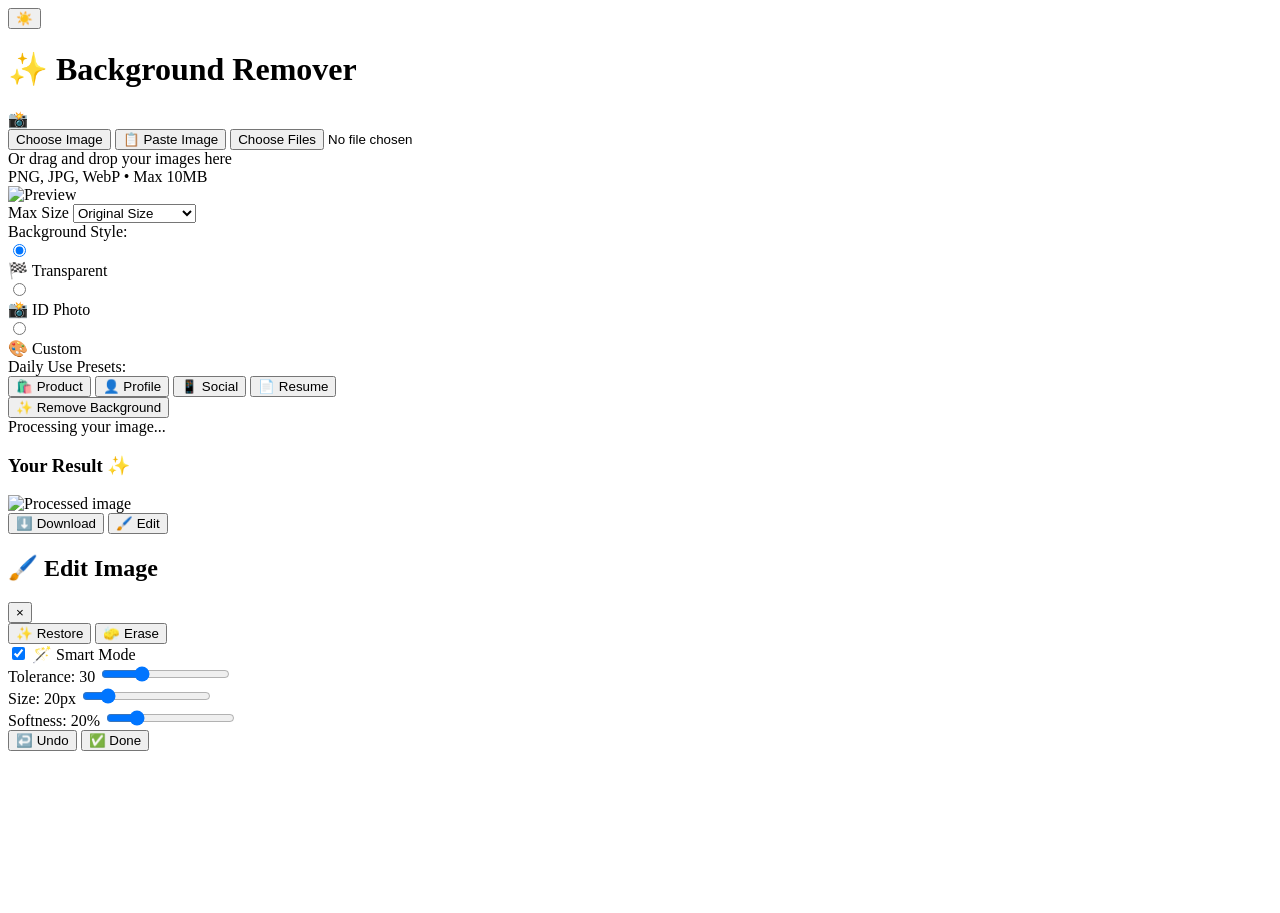
==== docs/index.html @ 59f65465 "Add static frontend for GitHub Pages and hosting instructions" ====
<!DOCTYPE html>
<html lang="en">
<head>
    <meta charset="UTF-8">
    <meta name="viewport" content="width=device-width, initial-scale=1.0">
    <title>Magic Background Remover</title>
    <link rel="stylesheet" href="/static/styles.css">
</head>
<body>
    <div class="container">
        <div class="floating-shapes">
            <div class="shape"></div>
            <div class="shape"></div>
            <div class="shape"></div>
        </div>
        <button class="theme-toggle" id="themeToggle" title="Toggle Theme">☀️</button>
        <div class="left-panel">
            <h1>✨ Background Remover</h1>
            <form id="uploadForm" enctype="multipart/form-data">
                <div class="upload-area" id="uploadArea">
                    <div class="upload-icon">📸</div>
                    <button class="primary-upload-btn" id="primaryUploadBtn" type="button">
                        <span>Choose Image</span>
                    </button>
                    <button class="paste-btn" id="pasteBtn" type="button">
                        📋 Paste Image
                    </button>
                    <input type="file" name="files" accept="image/*" id="fileInput" multiple required>
                    <div class="upload-text">Or drag and drop your images here</div>
                    <div class="upload-subtext">PNG, JPG, WebP • Max 10MB</div>
                    <div class="file-count" id="fileCount"></div>
                    <div class="preview" id="preview">
                        <img id="previewImg" alt="Preview">
                    </div>
                </div>
                <div class="options">
                    <div class="option-group">
                        <span class="option-label">Max Size</span>
                        <select id="max_size" name="max_size" class="size-select">
                            <option value="0" selected>Original Size</option>
                            <option value="1920">Full HD (1920px)</option>
                            <option value="1280">Large (1280px)</option>
                            <option value="800">Medium (800px)</option>
                        </select>
                    </div>
                    <div class="option-group">
                        <label class="option-label">Background Style:</label>
                        <div class="background-options">
                            <label class="bg-option" title="Transparent Background">
                                <input type="radio" name="background_type" value="transparent" checked>
                                <div class="bg-card">
                                    <span class="bg-icon">🏁</span>
                                    <span class="bg-label">Transparent</span>
                                </div>
                            </label>
                            <label class="bg-option" title="White Background (ID Photo)">
                                <input type="radio" name="background_type" value="white">
                                <div class="bg-card">
                                    <span class="bg-icon">📸</span>
                                    <span class="bg-label">ID Photo</span>
                                </div>
                            </label>
                            <label class="bg-option" title="Solid Color Background">
                                <input type="radio" name="background_type" value="color">
                                <div class="bg-card">
                                    <span class="bg-icon">🎨</span>
                                    <span class="bg-label">Custom</span>
                                </div>
                            </label>
                        </div>
                    </div>
                    <div class="option-group bg-color-group" style="display: none;">
                        <div class="auto-detect-container">
                            <button type="button" id="autoDetectColor" class="auto-detect-btn">
                                <span class="btn-icon">🔍</span>
                                Auto-Detect Original Background
                            </button>
                        </div>
                        <div class="color-presets">
                            <button type="button" class="color-preset" data-color="#ffffff" style="background: #ffffff;" title="White"></button>
                            <button type="button" class="color-preset" data-color="#000000" style="background: #000000;" title="Black"></button>
                            <button type="button" class="color-preset" data-color="#4299e1" style="background: #4299e1;" title="Blue"></button>
                            <button type="button" class="color-preset" data-color="#f6ad55" style="background: #f6ad55;" title="Orange"></button>
                            <button type="button" class="color-preset" data-color="#68d391" style="background: #68d391;" title="Green"></button>
                            <button type="button" class="color-preset" data-color="#ff69b4" style="background: #ff69b4;" title="Pink"></button>
                            <button type="button" class="color-preset" data-color="#9370db" style="background: #9370db;" title="Purple"></button>
                            <button type="button" class="color-preset" data-color="#ffd700" style="background: #ffd700;" title="Gold"></button>
                        </div>
                        <div class="custom-color-input">
                            <input type="color" id="bgColor" name="bg_color" value="#ffffff">
                            <span>Pick Color</span>
                        </div>
                    </div>
                    <div class="option-group">
                        <label class="option-label">Daily Use Presets:</label>
                        <div class="preset-backgrounds">
                            <button type="button" class="preset-bg-btn" data-color="#e6f7ff" title="Light Blue - Product Photo">
                                <span class="preset-icon">🛍️</span>
                                <span class="preset-label">Product</span>
                            </button>
                            <button type="button" class="preset-bg-btn" data-color="#f0f9eb" title="Light Green - Profile Photo">
                                <span class="preset-icon">👤</span>
                                <span class="preset-label">Profile</span>
                            </button>
                            <button type="button" class="preset-bg-btn" data-color="#fff7e6" title="Warm Orange - Social Media">
                                <span class="preset-icon">📱</span>
                                <span class="preset-label">Social</span>
                            </button>
                            <button type="button" class="preset-bg-btn" data-color="#f5f5f5" title="Gray - Resume Photo">
                                <span class="preset-icon">📄</span>
                                <span class="preset-label">Resume</span>
                            </button>
                        </div>
                    </div>
                </div>
                <div class="submit-container">
                    <button type="submit" id="submitBtn">
                        <span class="btn-icon">✨</span>
                        Remove Background
                    </button>
                </div>
            </form>
        </div>
        <div class="right-panel">
            <div class="loading" id="loading">
                <div class="spinner"></div>
                <div>Processing your image...</div>
                <div class="progress-bar">
                    <div class="progress-fill"></div>
                </div>
            </div>
            <div class="result" id="result">
                <h3 id="resultTitle">Your Result ✨</h3>
                <div class="result-container">
                    <img id="resultImg" alt="Processed image" class="result-image">
                </div>
                <div class="result-buttons">
                    <button class="download-btn" id="downloadBtn">
                        <span class="btn-icon">⬇️</span>
                        Download
                    </button>
                    <button id="refineBtn" class="refine-btn">
                        <span class="btn-icon">🖌️</span> Edit
                    </button>
                </div>

                <!-- Manual Refinement Modal -->
                <div id="refineModal" class="modal">
                    <div class="modal-content">
                        <div class="modal-header">
                            <h2>🖌️ Edit Image</h2>
                            <button class="close-modal">&times;</button>
                        </div>
                        <div class="modal-body">
                            <div class="editor-toolbar">
                                <div class="brush-type">
                                    <button id="brushRestore" class="tool-btn active" title="Restore original image">
                                        <span class="icon">✨</span> Restore
                                    </button>
                                    <button id="brushRemove" class="tool-btn" title="Remove part of image">
                                        <span class="icon">🧽</span> Erase
                                    </button>
                                </div>
                                <div class="smart-toggle">
                                    <label class="checkbox-label" title="Automatically select similar colors">
                                        <input type="checkbox" id="smartSelection" checked>
                                        🪄 Smart Mode
                                    </label>
                                </div>
                                <div class="wand-controls" id="wandControls">
                                    <label>Tolerance: <span id="toleranceVal">30</span></label>
                                    <input type="range" id="wandTolerance" min="1" max="100" value="30">
                                </div>
                                <div class="brush-size-control" id="brushSizeControl">
                                    <label>Size: <span id="brushSizeVal">20</span>px</label>
                                    <input type="range" id="brushSize" min="5" max="100" value="20">
                                </div>
                                <div class="brush-hardness-control">
                                    <label>Softness: <span id="brushHardnessVal">20</span>%</label>
                                    <input type="range" id="brushHardness" min="0" max="100" value="20">
                                </div>
                                <div class="editor-actions">
                                    <button id="undoRefine" class="tool-btn" title="Undo last action (Ctrl+Z)">↩️ Undo</button>
                                    <button id="saveRefine" class="save-btn">✅ Done</button>
                                </div>
                            </div>
                            <div class="canvas-container" id="canvasContainer">
                                <canvas id="editorCanvas"></canvas>
                                <canvas id="selectionCanvas"></canvas>
                                <div class="brush-cursor" id="brushCursor"></div>
                            </div>
                        </div>
                    </div>
                </div>
            </div>
            <div class="status" id="status"></div>
        </div>
    </div>
    <script src="/static/script.js"></script>
</body>
</html>
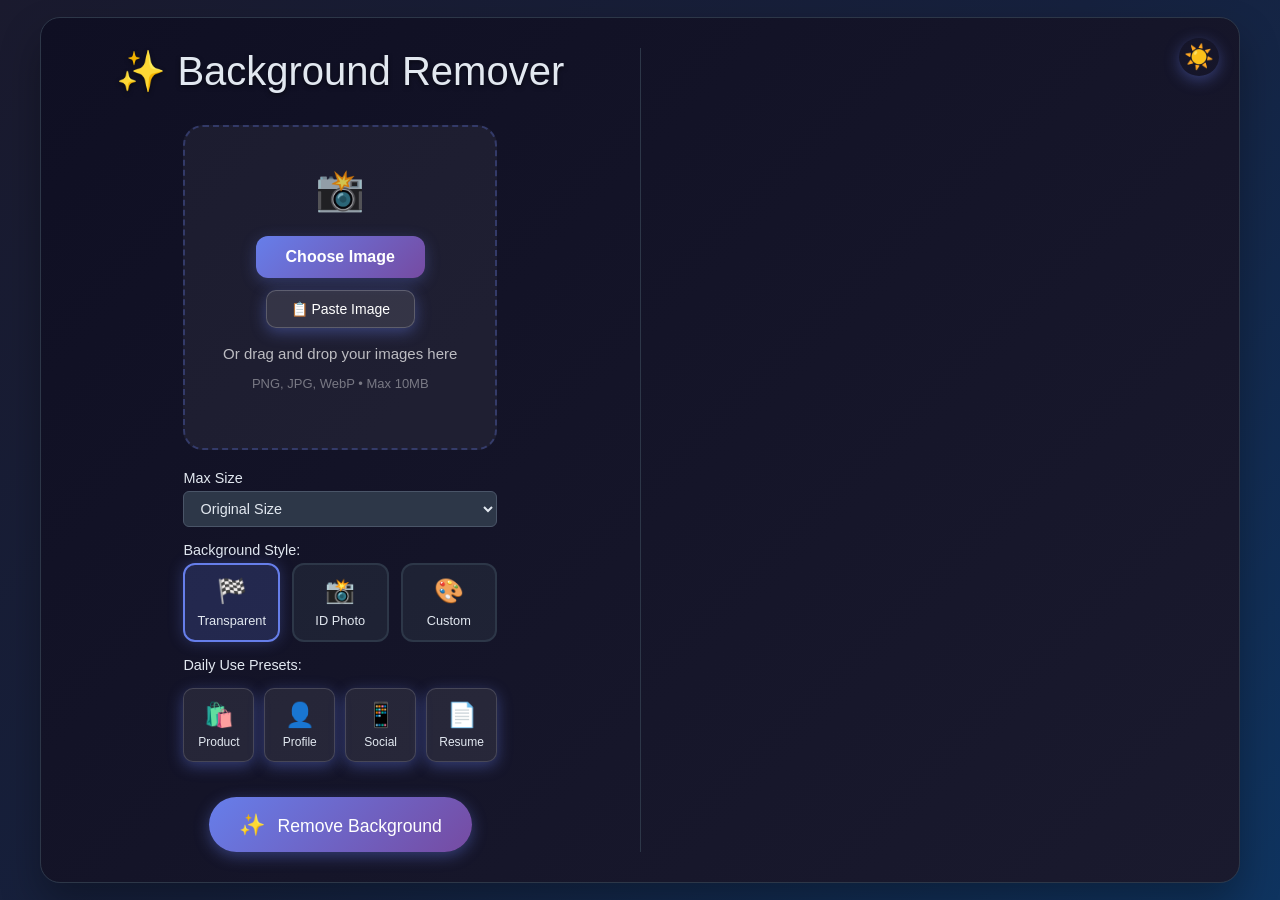
==== commit 9de94b28: "Fix static asset paths for GitHub Pages" ====
--- a/docs/index.html
+++ b/docs/index.html
@@ -4,7 +4,7 @@
     <meta charset="UTF-8">
     <meta name="viewport" content="width=device-width, initial-scale=1.0">
     <title>Magic Background Remover</title>
-    <link rel="stylesheet" href="/static/styles.css">
+    <link rel="stylesheet" href="./static/styles.css">
 </head>
 <body>
     <div class="container">
@@ -196,6 +196,6 @@
             <div class="status" id="status"></div>
         </div>
     </div>
-    <script src="/static/script.js"></script>
+    <script src="./static/script.js"></script>
 </body>
 </html>
--- a/docs/static/styles.css
+++ b/docs/static/styles.css
@@ -0,0 +1,1268 @@
+* {
+    margin: 0;
+    padding: 0;
+    box-sizing: border-box;
+}
+body {
+    font-family: 'Segoe UI', Tahoma, Geneva, Verdana, sans-serif;
+    background: linear-gradient(135deg, #1a1a2e 0%, #16213e 50%, #0f3460 100%);
+    min-height: 100vh;
+    display: flex;
+    justify-content: center;
+    align-items: center;
+    color: #e2e8f0;
+    transition: all 0.3s ease;
+}
+body.light {
+    background: linear-gradient(135deg, #667eea 0%, #764ba2 100%);
+    color: #333;
+}
+.container {
+    background: linear-gradient(135deg, #0f0f23 0%, #1a1a2e 100%);
+    border-radius: 20px;
+    box-shadow: 0 20px 40px rgba(0,0,0,0.3);
+    padding: 30px;
+    max-width: 1200px;
+    width: 95%;
+    display: flex;
+    flex-direction: row;
+    align-items: stretch;
+    gap: 30px;
+    border: 1px solid #2d3748;
+    position: relative;
+    transition: all 0.3s ease;
+    min-height: 600px;
+}
+body.light .container {
+    background: white;
+    box-shadow: 0 20px 40px rgba(0,0,0,0.1);
+    border: 1px solid #e2e8f0;
+}
+.left-panel, .right-panel {
+    flex: 1;
+    display: flex;
+    flex-direction: column;
+    justify-content: center;
+    align-items: center;
+}
+.left-panel {
+    border-right: 1px solid #2d3748;
+    padding-right: 30px;
+}
+body.light .left-panel {
+    border-right: 1px solid #e2e8f0;
+}
+.theme-toggle {
+    position: absolute;
+    top: 20px;
+    right: 20px;
+    background: none;
+    border: none;
+    color: #e2e8f0;
+    font-size: 1.5em;
+    cursor: pointer;
+    padding: 5px;
+    border-radius: 50%;
+    transition: all 0.3s ease;
+}
+.theme-toggle:hover {
+    background: rgba(102, 126, 234, 0.2);
+}
+h1 {
+    color: #e2e8f0;
+    margin-bottom: 30px;
+    font-size: 2.5em;
+    font-weight: 300;
+    text-shadow: 0 2px 4px rgba(0,0,0,0.5);
+    transition: all 0.3s ease;
+}
+body.light h1 {
+    color: #4a5568;
+    text-shadow: none;
+}
+.upload-area {
+    background: rgba(255, 255, 255, 0.05);
+    border: 2px dashed rgba(102, 126, 234, 0.3);
+    border-radius: 20px;
+    padding: 40px 20px;
+    text-align: center;
+    cursor: pointer;
+    transition: all 0.3s ease;
+    position: relative;
+    display: flex;
+    flex-direction: column;
+    align-items: center;
+    gap: 12px;
+}
+
+.upload-icon {
+    font-size: 40px;
+    margin-bottom: 10px;
+    opacity: 0.8;
+}
+
+.primary-upload-btn {
+    background: linear-gradient(135deg, #667eea 0%, #764ba2 100%);
+    color: white;
+    border: none;
+    padding: 12px 30px;
+    border-radius: 12px;
+    font-size: 16px;
+    font-weight: 600;
+    cursor: pointer;
+    transition: all 0.3s cubic-bezier(0.4, 0, 0.2, 1);
+    box-shadow: 0 4px 15px rgba(102, 126, 234, 0.3);
+    display: flex;
+    align-items: center;
+    gap: 8px;
+}
+
+.primary-upload-btn:hover {
+    transform: translateY(-2px);
+    box-shadow: 0 6px 20px rgba(102, 126, 234, 0.4);
+    filter: brightness(1.1);
+}
+
+.upload-divider {
+    font-size: 12px;
+    font-weight: 700;
+    color: rgba(255, 255, 255, 0.4);
+    letter-spacing: 1px;
+}
+
+.paste-btn {
+    background: rgba(255, 255, 255, 0.1);
+    color: white;
+    border: 1px solid rgba(255, 255, 255, 0.2);
+    padding: 10px 24px;
+    border-radius: 10px;
+    font-size: 14px;
+    cursor: pointer;
+    transition: all 0.2s;
+    display: flex;
+    align-items: center;
+    gap: 8px;
+}
+
+.primary-upload-btn {
+    background: linear-gradient(135deg, #667eea 0%, #764ba2 100%);
+    color: white;
+    border: none;
+    padding: 12px 30px;
+    border-radius: 12px;
+    font-size: 16px;
+    font-weight: 600;
+    cursor: pointer;
+    transition: all 0.3s cubic-bezier(0.4, 0, 0.2, 1);
+    box-shadow: 0 4px 15px rgba(102, 126, 234, 0.3);
+    display: flex;
+    align-items: center;
+    gap: 8px;
+}
+
+.primary-upload-btn:hover {
+    transform: translateY(-2px);
+    box-shadow: 0 6px 20px rgba(102, 126, 234, 0.4);
+    filter: brightness(1.1);
+}
+
+.upload-icon {
+    font-size: 40px;
+    margin-bottom: 10px;
+    opacity: 0.8;
+}
+
+.auto-detect-container {
+    margin-bottom: 15px;
+}
+
+.auto-detect-btn {
+    background: rgba(102, 126, 234, 0.15);
+    color: #667eea;
+    border: 1px dashed rgba(102, 126, 234, 0.5);
+    padding: 10px 20px;
+    border-radius: 10px;
+    font-size: 14px;
+    cursor: pointer;
+    transition: all 0.3s;
+    display: flex;
+    align-items: center;
+    gap: 8px;
+    width: 100%;
+    justify-content: center;
+}
+
+.auto-detect-btn:hover {
+    background: rgba(102, 126, 234, 0.25);
+    border-style: solid;
+}
+
+.preset-backgrounds {
+    display: grid;
+    grid-template-columns: repeat(4, 1fr);
+    gap: 10px;
+    margin-top: 10px;
+}
+
+.preset-bg-btn {
+    background: rgba(255, 255, 255, 0.08);
+    border: 1px solid rgba(255, 255, 255, 0.15);
+    color: #e2e8f0;
+    border-radius: 10px;
+    padding: 12px 8px;
+    cursor: pointer;
+    transition: all 0.3s;
+    display: flex;
+    flex-direction: column;
+    align-items: center;
+    gap: 6px;
+}
+
+.preset-bg-btn:hover {
+    background: rgba(102, 126, 234, 0.15);
+    border-color: rgba(102, 126, 234, 0.4);
+    transform: translateY(-2px);
+}
+
+.preset-bg-btn.selected {
+    background: rgba(102, 126, 234, 0.2);
+    border-color: #667eea;
+    box-shadow: 0 0 10px rgba(102, 126, 234, 0.3);
+}
+
+.preset-icon {
+    font-size: 24px;
+}
+
+.preset-label {
+    font-size: 12px;
+    font-weight: 500;
+}
+
+.paste-btn:hover {
+    background: rgba(255, 255, 255, 0.15);
+    border-color: rgba(255, 255, 255, 0.4);
+}
+
+.upload-area.dragover {
+    background: rgba(102, 126, 234, 0.1);
+    border-color: #667eea;
+    transform: scale(1.02);
+}
+
+#fileInput {
+    display: none;
+}
+
+.upload-text {
+    font-size: 15px;
+    color: rgba(255, 255, 255, 0.7);
+    margin-top: 5px;
+}
+
+.upload-subtext {
+    font-size: 13px;
+    color: rgba(255, 255, 255, 0.4);
+    margin-top: 2px;
+}
+.options {
+    margin-top: 20px;
+    display: flex;
+    flex-direction: column;
+    gap: 15px;
+}
+.option-group {
+    display: flex;
+    flex-direction: column;
+    gap: 5px;
+}
+.option-label {
+    font-size: 0.9em;
+    color: #e2e8f0;
+    font-weight: 500;
+}
+.format-select, .quality-select, .size-select {
+    padding: 8px 12px;
+    border: 1px solid #4a5568;
+    border-radius: 6px;
+    background: #2d3748;
+    color: #e2e8f0;
+    font-size: 0.9em;
+}
+.format-select:focus, .quality-select:focus, .size-select:focus {
+    outline: none;
+    border-color: #667eea;
+    box-shadow: 0 0 0 2px rgba(102, 126, 234, 0.2);
+}
+.file-count {
+    font-size: 0.8em;
+    color: #a0aec0;
+    margin-top: 5px;
+}
+.background-options {
+    display: grid;
+    grid-template-columns: repeat(3, 1fr);
+    gap: 12px;
+}
+.bg-option {
+    cursor: pointer;
+    position: relative;
+}
+.bg-option input[type="radio"] {
+    position: absolute;
+    opacity: 0;
+    width: 0;
+    height: 0;
+}
+.bg-card {
+    display: flex;
+    flex-direction: column;
+    align-items: center;
+    justify-content: center;
+    padding: 12px;
+    background: rgba(45, 55, 72, 0.4);
+    border: 2px solid #2d3748;
+    border-radius: 12px;
+    transition: all 0.3s cubic-bezier(0.4, 0, 0.2, 1);
+    height: 100%;
+    text-align: center;
+}
+.bg-option:hover .bg-card {
+    background: rgba(102, 126, 234, 0.1);
+    border-color: #4a5568;
+    transform: translateY(-2px);
+}
+.bg-option input[type="radio"]:checked + .bg-card {
+    background: rgba(102, 126, 234, 0.2);
+    border-color: #667eea;
+    box-shadow: 0 0 15px rgba(102, 126, 234, 0.3);
+}
+.bg-icon {
+    font-size: 1.5em;
+    margin-bottom: 8px;
+}
+.bg-label {
+    font-size: 0.8em;
+    font-weight: 500;
+    color: #e2e8f0;
+}
+body.light .bg-card {
+    background: #f8fafc;
+    border-color: #e2e8f0;
+}
+body.light .bg-label {
+    color: #4a5568;
+}
+body.light .bg-option input[type="radio"]:checked + .bg-card {
+    background: #ebf4ff;
+    border-color: #667eea;
+}
+
+/* Color Presets */
+.color-presets {
+    display: grid;
+    grid-template-columns: repeat(8, 1fr);
+    gap: 8px;
+    margin-bottom: 15px;
+}
+.color-preset {
+    width: 100%;
+    aspect-ratio: 1;
+    border-radius: 50%;
+    border: 2px solid transparent;
+    cursor: pointer;
+    transition: all 0.2s ease;
+}
+.color-preset:hover {
+    transform: scale(1.1);
+}
+.color-preset.selected {
+    border-color: #667eea;
+    box-shadow: 0 0 10px rgba(102, 126, 234, 0.5);
+}
+.custom-color-input {
+    display: flex;
+    align-items: center;
+    gap: 12px;
+    background: rgba(45, 55, 72, 0.4);
+    padding: 8px 12px;
+    border-radius: 8px;
+    border: 1px solid #2d3748;
+}
+.custom-color-input input[type="color"] {
+    width: 30px;
+    height: 30px;
+    border: none;
+    border-radius: 4px;
+    cursor: pointer;
+    background: none;
+}
+.custom-color-input span {
+    font-size: 0.9em;
+    color: #a0aec0;
+}
+
+/* Preset Backgrounds */
+.preset-backgrounds {
+    display: grid;
+    grid-template-columns: repeat(4, 1fr);
+    gap: 10px;
+    margin-bottom: 15px;
+}
+.preset-bg {
+    aspect-ratio: 4/3;
+    border-radius: 8px;
+    overflow: hidden;
+    cursor: pointer;
+    border: 2px solid transparent;
+    transition: all 0.2s ease;
+}
+.preset-bg img {
+    width: 100%;
+    height: 100%;
+    object-fit: cover;
+    transition: transform 0.3s ease;
+}
+.preset-bg:hover img {
+    transform: scale(1.1);
+}
+.preset-bg.selected {
+    border-color: #667eea;
+    box-shadow: 0 0 10px rgba(102, 126, 234, 0.5);
+}
+
+/* Custom File Upload */
+.custom-file-upload {
+    position: relative;
+    background: rgba(45, 55, 72, 0.4);
+    border: 1px solid #2d3748;
+    border-radius: 8px;
+    padding: 10px 15px;
+    display: flex;
+    align-items: center;
+    cursor: pointer;
+}
+.custom-file-upload input[type="file"] {
+    position: absolute;
+    width: 100%;
+    height: 100%;
+    opacity: 0;
+    cursor: pointer;
+    left: 0;
+    top: 0;
+}
+.file-name {
+    font-size: 0.9em;
+    color: #a0aec0;
+    white-space: nowrap;
+    overflow: hidden;
+    text-overflow: ellipsis;
+}
+.custom-file-upload:hover {
+    border-color: #4a5568;
+    background: rgba(45, 55, 72, 0.6);
+}
+.submit-container {
+    text-align: center;
+    margin-top: 20px;
+}
+.btn-icon {
+    margin-right: 8px;
+    font-size: 1.2em;
+}
+.preview {
+    width: 100%;
+    margin-bottom: 20px;
+    display: none;
+    animation: fadeIn 0.5s ease-in;
+}
+.preview h3 {
+    color: #e2e8f0;
+    margin-bottom: 15px;
+    font-size: 1.2em;
+}
+body.light .preview h3 {
+    color: #4a5568;
+}
+.preview img {
+    max-width: 100%;
+    max-height: 250px;
+    border-radius: 10px;
+    box-shadow: 0 4px 8px rgba(0,0,0,0.3);
+    border: 2px solid #667eea;
+    transition: transform 0.3s ease;
+}
+.preview img:hover {
+    transform: scale(1.02);
+}
+body.light .preview img {
+    box-shadow: 0 4px 8px rgba(0,0,0,0.1);
+}
+button {
+    background: linear-gradient(135deg, #667eea 0%, #764ba2 100%);
+    color: white;
+    border: none;
+    padding: 15px 30px;
+    border-radius: 50px;
+    font-size: 1.1em;
+    cursor: pointer;
+    transition: all 0.3s ease;
+    box-shadow: 0 4px 15px rgba(102, 126, 234, 0.4);
+    position: relative;
+    overflow: hidden;
+}
+button::before {
+    content: '';
+    position: absolute;
+    top: 0;
+    left: -100%;
+    width: 100%;
+    height: 100%;
+    background: linear-gradient(90deg, transparent, rgba(255,255,255,0.2), transparent);
+    transition: left 0.5s;
+}
+button:hover::before {
+    left: 100%;
+}
+button:hover {
+    transform: translateY(-2px);
+    box-shadow: 0 6px 20px rgba(102, 126, 234, 0.6);
+}
+button:disabled {
+    opacity: 0.6;
+    cursor: not-allowed;
+    transform: none;
+}
+button:disabled::before {
+    display: none;
+}
+.loading {
+    display: none;
+    margin-top: 20px;
+    text-align: center;
+}
+.spinner {
+    border: 4px solid #f3f3f3;
+    border-top: 4px solid #667eea;
+    border-radius: 50%;
+    width: 40px;
+    height: 40px;
+    animation: spin 1s linear infinite;
+    margin: 0 auto 10px;
+}
+.progress-bar {
+    width: 100%;
+    height: 8px;
+    background: rgba(255,255,255,0.1);
+    border-radius: 4px;
+    overflow: hidden;
+    margin-top: 15px;
+}
+.progress-fill {
+    height: 100%;
+    background: linear-gradient(90deg, #667eea, #764ba2);
+    width: 0%;
+    transition: width 0.3s ease;
+    animation: progress 2s ease-in-out infinite;
+}
+@keyframes progress {
+    0% { width: 0%; }
+    50% { width: 70%; }
+    100% { width: 100%; }
+}
+@keyframes spin {
+    0% { transform: rotate(0deg); }
+    100% { transform: rotate(360deg); }
+}
+@keyframes fadeIn {
+    from { opacity: 0; transform: translateY(20px); }
+    to { opacity: 1; transform: translateY(0); }
+}
+@keyframes slideIn {
+    from { opacity: 0; transform: translateX(30px); }
+    to { opacity: 1; transform: translateX(0); }
+}
+@keyframes pulse {
+    0% { transform: scale(1); }
+    50% { transform: scale(1.05); }
+    100% { transform: scale(1); }
+}
+.upload-area.dragover .upload-text {
+    animation: pulse 1s infinite;
+}
+.floating-shapes {
+    position: absolute;
+    top: 0;
+    left: 0;
+    width: 100%;
+    height: 100%;
+    pointer-events: none;
+    overflow: hidden;
+    z-index: -1;
+}
+.shape {
+    position: absolute;
+    border-radius: 50%;
+    background: rgba(102, 126, 234, 0.1);
+    animation: float 6s ease-in-out infinite;
+}
+.shape:nth-child(1) {
+    width: 80px;
+    height: 80px;
+    top: 10%;
+    left: 10%;
+    animation-delay: 0s;
+}
+.shape:nth-child(2) {
+    width: 60px;
+    height: 60px;
+    top: 20%;
+    right: 10%;
+    animation-delay: 2s;
+}
+.shape:nth-child(3) {
+    width: 100px;
+    height: 100px;
+    bottom: 10%;
+    left: 20%;
+    animation-delay: 4s;
+}
+@keyframes float {
+    0%, 100% { transform: translateY(0px) rotate(0deg); }
+    50% { transform: translateY(-20px) rotate(180deg); }
+}
+@media (max-width: 768px) {
+    .container {
+        flex-direction: column;
+        max-width: 95%;
+        padding: 20px;
+        min-height: auto;
+    }
+    .left-panel, .right-panel {
+        border: none;
+        padding: 0;
+    }
+    .left-panel {
+        border-bottom: 1px solid #2d3748;
+        padding-bottom: 20px;
+        margin-bottom: 20px;
+    }
+    body.light .left-panel {
+        border-bottom: 1px solid #e2e8f0;
+    }
+    h1 {
+        font-size: 2em;
+    }
+    .upload-area {
+        padding: 30px 15px;
+    }
+    .options {
+        flex-direction: column;
+        gap: 10px;
+    }
+    .option-group {
+        display: flex;
+        flex-direction: column;
+        gap: 3px;
+    }
+    .option-label {
+        font-size: 0.8em;
+    }
+    .format-select, .quality-select, .size-select {
+        font-size: 0.8em;
+        padding: 6px 10px;
+    }
+}
+.result {
+    width: 100%;
+    margin-top: 20px;
+    display: none;
+    animation: slideIn 0.5s ease-out;
+}
+.result h3 {
+    color: #e2e8f0;
+    margin-bottom: 15px;
+    font-size: 1.2em;
+}
+body.light .result h3 {
+    color: #4a5568;
+}
+.result img {
+    max-width: 100%;
+    border-radius: 10px;
+    box-shadow: 0 4px 8px rgba(0,0,0,0.3);
+    margin-bottom: 20px;
+    border: 2px solid #48bb78;
+    transition: transform 0.3s ease;
+}
+.result img:hover {
+    transform: scale(1.02);
+}
+body.light .result img {
+    box-shadow: 0 4px 8px rgba(0,0,0,0.1);
+}
+.result-buttons {
+    display: flex;
+    gap: 10px;
+    justify-content: center;
+    flex-wrap: wrap;
+}
+.result-buttons button {
+    padding: 10px 20px;
+    border-radius: 25px;
+    font-size: 0.9em;
+    border: none;
+    color: white;
+    cursor: pointer;
+    transition: all 0.3s ease;
+}
+.download-btn {
+    background: linear-gradient(135deg, #48bb78 0%, #38a169 100%);
+    box-shadow: 0 4px 15px rgba(72, 187, 120, 0.3);
+}
+.download-btn:hover {
+    transform: translateY(-2px);
+    box-shadow: 0 6px 20px rgba(72, 187, 120, 0.4);
+}
+.copy-btn {
+    background: linear-gradient(135deg, #ed8936 0%, #dd6b20 100%);
+    box-shadow: 0 4px 15px rgba(237, 137, 54, 0.3);
+}
+.copy-btn:hover {
+    transform: translateY(-2px);
+    box-shadow: 0 6px 20px rgba(237, 137, 54, 0.4);
+}
+.status {
+    margin-top: 20px;
+    font-weight: 500;
+    padding: 10px;
+    border-radius: 8px;
+}
+.success {
+    color: #48bb78;
+    background: rgba(72, 187, 120, 0.1);
+    border: 1px solid rgba(72, 187, 120, 0.3);
+}
+.error {
+    color: #f56565;
+    background: rgba(245, 101, 101, 0.1);
+    border: 1px solid rgba(245, 101, 101, 0.3);
+}
+
+/* Advanced Settings */
+.advanced-toggle {
+    margin-top: 15px;
+    display: flex;
+    justify-content: center;
+}
+
+#toggle-advanced {
+    background: transparent;
+    border: 1px solid #4a5568;
+    color: #a0aec0;
+    padding: 8px 16px;
+    border-radius: 20px;
+    cursor: pointer;
+    font-size: 0.85em;
+    transition: all 0.3s ease;
+    display: flex;
+    align-items: center;
+    gap: 8px;
+}
+
+#toggle-advanced:hover {
+    background: rgba(74, 85, 104, 0.2);
+    color: #e2e8f0;
+    border-color: #718096;
+}
+
+.advanced-settings {
+    display: none;
+    background: rgba(0, 0, 0, 0.2);
+    padding: 15px;
+    border-radius: 12px;
+    margin-top: 15px;
+    border: 1px solid #2d3748;
+    animation: fadeIn 0.3s ease-out;
+}
+
+.advanced-settings.active {
+    display: block;
+}
+
+.option-group-inline {
+    margin-bottom: 15px;
+}
+
+.checkbox-label, .range-label {
+    display: flex;
+    align-items: center;
+    gap: 10px;
+    cursor: pointer;
+    font-size: 0.9em;
+    color: #cbd5e0;
+}
+.range-label {
+    flex-direction: column;
+    align-items: flex-start;
+    gap: 5px;
+}
+.range-label input {
+    width: 100%;
+    margin-top: 5px;
+}
+
+.checkbox-label input {
+    width: 16px;
+    height: 16px;
+}
+
+.advanced-grid {
+    display: grid;
+    grid-template-columns: repeat(auto-fit, minmax(150px, 1fr));
+    gap: 15px;
+}
+
+.advanced-grid .option-group {
+    margin-bottom: 0;
+}
+
+.range-value {
+    display: block;
+    text-align: center;
+    font-size: 0.8em;
+    color: #48bb78;
+    margin-top: 4px;
+}
+
+input[type="range"] {
+    width: 100%;
+    height: 4px;
+    background: #4a5568;
+    border-radius: 2px;
+    outline: none;
+    -webkit-appearance: none;
+}
+
+input[type="range"]::-webkit-slider-thumb {
+    -webkit-appearance: none;
+    width: 14px;
+    height: 14px;
+    background: #48bb78;
+    border-radius: 50%;
+    cursor: pointer;
+    transition: transform 0.2s;
+}
+
+input[type="range"]::-webkit-slider-thumb:hover {
+    transform: scale(1.2);
+}
+
+.model-select {
+    background: #2d3748;
+    color: #e2e8f0;
+    border: 1px solid #4a5568;
+    padding: 8px 12px;
+    border-radius: 8px;
+    font-size: 0.9em;
+    outline: none;
+    width: 100%;
+}
+
+@keyframes fadeIn {
+    from { opacity: 0; transform: translateY(-10px); }
+    to { opacity: 1; transform: translateY(0); }
+}
+
+/* Light mode for advanced settings */
+body.light .advanced-settings {
+    background: rgba(0, 0, 0, 0.03);
+    border-color: #e2e8f0;
+}
+
+body.light #toggle-advanced {
+    border-color: #cbd5e0;
+    color: #718096;
+}
+
+body.light #toggle-advanced:hover {
+    background: #f7fafc;
+    color: #4a5568;
+}
+
+body.light .checkbox-label, body.light .range-label {
+    color: #4a5568;
+}
+
+body.light input[type="range"] {
+    background: #e2e8f0;
+}
+
+body.light .model-select {
+    background: white;
+    color: #2d3748;
+    border-color: #cbd5e0;
+}
+
+/* Background Blur Effect */
+.blur-control {
+    margin-top: 15px;
+    padding: 10px;
+    background: rgba(0,0,0,0.1);
+    border-radius: 8px;
+    display: none;
+}
+
+.blur-control.visible {
+    display: block;
+}
+
+.lighting-match-panel {
+    background: rgba(255, 255, 255, 0.05);
+    padding: 15px;
+    border-radius: 10px;
+    margin: 15px 0;
+    border: 1px solid rgba(255, 255, 255, 0.1);
+}
+
+.panel-title {
+    font-size: 0.9rem;
+    font-weight: 600;
+    color: #a0aec0;
+    margin-bottom: 12px;
+    text-transform: uppercase;
+    letter-spacing: 0.05em;
+}
+
+.slider-group {
+    margin-bottom: 10px;
+}
+
+.slider-group label {
+    display: flex;    justify-content: space-between;
+    font-size: 0.85rem;
+    margin-bottom: 5px;
+}
+
+.slider-group input[type="range"] {
+    width: 100%;
+    height: 6px;
+    border-radius: 3px;
+    background: #4a5568;
+    outline: none;
+}
+
+/* Before/After Toggle Styles */
+.result-container {
+    position: relative;
+    overflow: hidden;
+}
+
+.comparison-toggle {
+    position: absolute;
+    top: 10px;
+    right: 10px;
+    background: rgba(0, 0, 0, 0.6);
+    color: white;
+    border: none;
+    padding: 6px 12px;
+    border-radius: 20px;
+    font-size: 0.75rem;
+    cursor: pointer;
+    z-index: 10;
+    transition: background 0.2s;
+}
+
+.comparison-toggle:hover {
+    background: rgba(0, 0, 0, 0.8);
+}
+
+.result-image.original {
+    filter: none !important;
+}
+
+/* Batch Preview Improvements */
+.batch-results {
+    display: grid;
+    grid-template-columns: repeat(auto-fill, minmax(200px, 1fr));
+    gap: 20px;
+    margin-top: 20px;
+}
+
+.batch-item {
+    background: rgba(255,255,255,0.05);
+    border-radius: 12px;
+    padding: 10px;
+    text-align: center;
+    border: 1px solid #2d3748;
+    transition: transform 0.3s;
+}
+
+.batch-item:hover {
+    transform: translateY(-5px);
+}
+
+.batch-item img {
+    width: 100%;
+    height: 150px;
+    object-fit: contain;
+    border-radius: 8px;
+    margin-bottom: 10px;
+}
+
+.batch-item .filename {
+    font-size: 0.8em;
+    color: #a0aec0;
+    margin-bottom: 10px;
+    white-space: nowrap;
+    overflow: hidden;
+    text-overflow: ellipsis;
+}
+
+.batch-item .download-single {
+    padding: 6px 12px;
+    font-size: 0.8em;
+    background: #48bb78;
+    color: white;
+    border: none;
+    border-radius: 15px;
+    cursor: pointer;
+}
+
+body.light .batch-item {
+    background: white;
+    border-color: #e2e8f0;
+    box-shadow: 0 2px 5px rgba(0,0,0,0.05);
+}
+
+@media (max-width: 480px) {
+    .background-options {
+        grid-template-columns: repeat(2, 1fr);
+    }
+    .color-presets {
+        grid-template-columns: repeat(4, 1fr);
+    }
+    .preset-backgrounds {
+        grid-template-columns: repeat(2, 1fr);
+    }
+}
+
+/* Manual Refinement Modal */
+.modal {
+    display: none;
+    position: fixed;
+    z-index: 2000;
+    left: 0;
+    top: 0;
+    width: 100%;
+    height: 100%;
+    background-color: rgba(0,0,0,0.9);
+    backdrop-filter: blur(5px);
+}
+
+.modal-content {
+    background: #1a1a2e;
+    margin: 2% auto;
+    padding: 0;
+    border: 1px solid #2d3748;
+    width: 90%;
+    max-width: 1200px;
+    height: 90vh;
+    border-radius: 15px;
+    display: flex;
+    flex-direction: column;
+    overflow: hidden;
+    box-shadow: 0 25px 50px -12px rgba(0, 0, 0, 0.5);
+}
+
+body.light .modal-content {
+    background: #ffffff;
+    border: 1px solid #e2e8f0;
+}
+
+.modal-header {
+    padding: 20px 30px;
+    border-bottom: 1px solid #2d3748;
+    display: flex;
+    justify-content: space-between;
+    align-items: center;
+}
+
+body.light .modal-header {
+    border-bottom: 1px solid #e2e8f0;
+}
+
+.modal-header h2 {
+    margin: 0;
+    font-size: 1.5rem;
+    color: #e2e8f0;
+}
+
+body.light .modal-header h2 {
+    color: #2d3748;
+}
+
+.close-modal {
+    background: none;
+    border: none;
+    color: #a0aec0;
+    font-size: 2rem;
+    cursor: pointer;
+    line-height: 1;
+}
+
+.modal-body {
+    flex: 1;
+    display: flex;
+    flex-direction: column;
+    padding: 20px;
+    overflow: hidden;
+}
+
+.editor-toolbar {
+    display: flex;
+    gap: 30px;
+    padding: 15px 20px;
+    background: rgba(45, 55, 72, 0.3);
+    border-radius: 10px;
+    margin-bottom: 20px;
+    align-items: center;
+    flex-wrap: wrap;
+}
+
+.brush-type {
+    display: flex;
+    gap: 10px;
+}
+
+.tool-btn {
+    background: #2d3748;
+    border: 1px solid #4a5568;
+    color: #e2e8f0;
+    padding: 8px 16px;
+    border-radius: 8px;
+    cursor: pointer;
+    display: flex;
+    align-items: center;
+    gap: 8px;
+    transition: all 0.2s;
+}
+
+.tool-btn:hover {
+    background: #4a5568;
+}
+
+.tool-btn.active {
+    background: #667eea;
+    border-color: #667eea;
+}
+
+.brush-size-control, .brush-hardness-control {
+    display: flex;
+    flex-direction: column;
+    gap: 5px;
+    min-width: 150px;
+}
+
+.brush-size-control label, .brush-hardness-control label {
+    font-size: 0.85rem;
+    color: #a0aec0;
+}
+
+.canvas-container {
+    flex: 1;
+    position: relative;
+    background: repeating-conic-gradient(#2d3748 0% 25%, #1a1a2e 0% 50%) 50% / 20px 20px;
+    border-radius: 10px;
+    overflow: auto;
+    display: flex;    justify-content: center;
+    align-items: center;
+    cursor: crosshair;
+}
+
+body.light .canvas-container {
+    background: repeating-conic-gradient(#f7fafc 0% 25%, #edf2f7 0% 50%) 50% / 20px 20px;
+}
+
+#editorCanvas, #selectionCanvas {
+    position: absolute;
+    max-width: 100%;
+    max-height: 100%;
+    box-shadow: 0 10px 25px rgba(0,0,0,0.3);
+}
+
+#selectionCanvas {
+    pointer-events: none;
+    z-index: 2002;
+    opacity: 0.6;
+}
+
+.smart-toggle {
+    display: flex;
+    align-items: center;
+    padding: 0 10px;
+    border-right: 1px solid rgba(102, 126, 234, 0.2);
+}
+
+.wand-controls {
+    display: flex;
+    align-items: center;
+    gap: 15px;
+    background: rgba(102, 126, 234, 0.05);
+    padding: 5px 15px;
+    border-radius: 8px;
+}
+
+.brush-cursor {
+    position: absolute;
+    border: 2px solid white;
+    border-radius: 50%;
+    pointer-events: none;
+    transform: translate(-50%, -50%);
+    mix-blend-mode: difference;
+    display: none;
+    z-index: 2001;
+}
+
+.editor-actions {
+    margin-left: auto;
+    display: flex;
+    gap: 15px;
+}
+
+.save-btn {
+    background: #48bb78;
+    color: white;
+    border: none;
+    padding: 10px 20px;
+    border-radius: 8px;
+    cursor: pointer;
+    font-weight: bold;
+    transition: all 0.2s;
+}
+
+.save-btn:hover {
+    background: #38a169;
+    transform: translateY(-1px);
+}
+
+.refine-btn {
+    background: #ed64a6;
+    color: white;
+    border: none;
+    padding: 12px 25px;
+    border-radius: 10px;
+    font-size: 1.1em;
+    cursor: pointer;
+    display: flex;
+    align-items: center;
+    gap: 10px;
+    transition: all 0.3s;
+    flex: 1;
+    justify-content: center;
+}
+
+.refine-btn:hover {
+    background: #d53f8c;
+    transform: translateY(-2px);
+}
